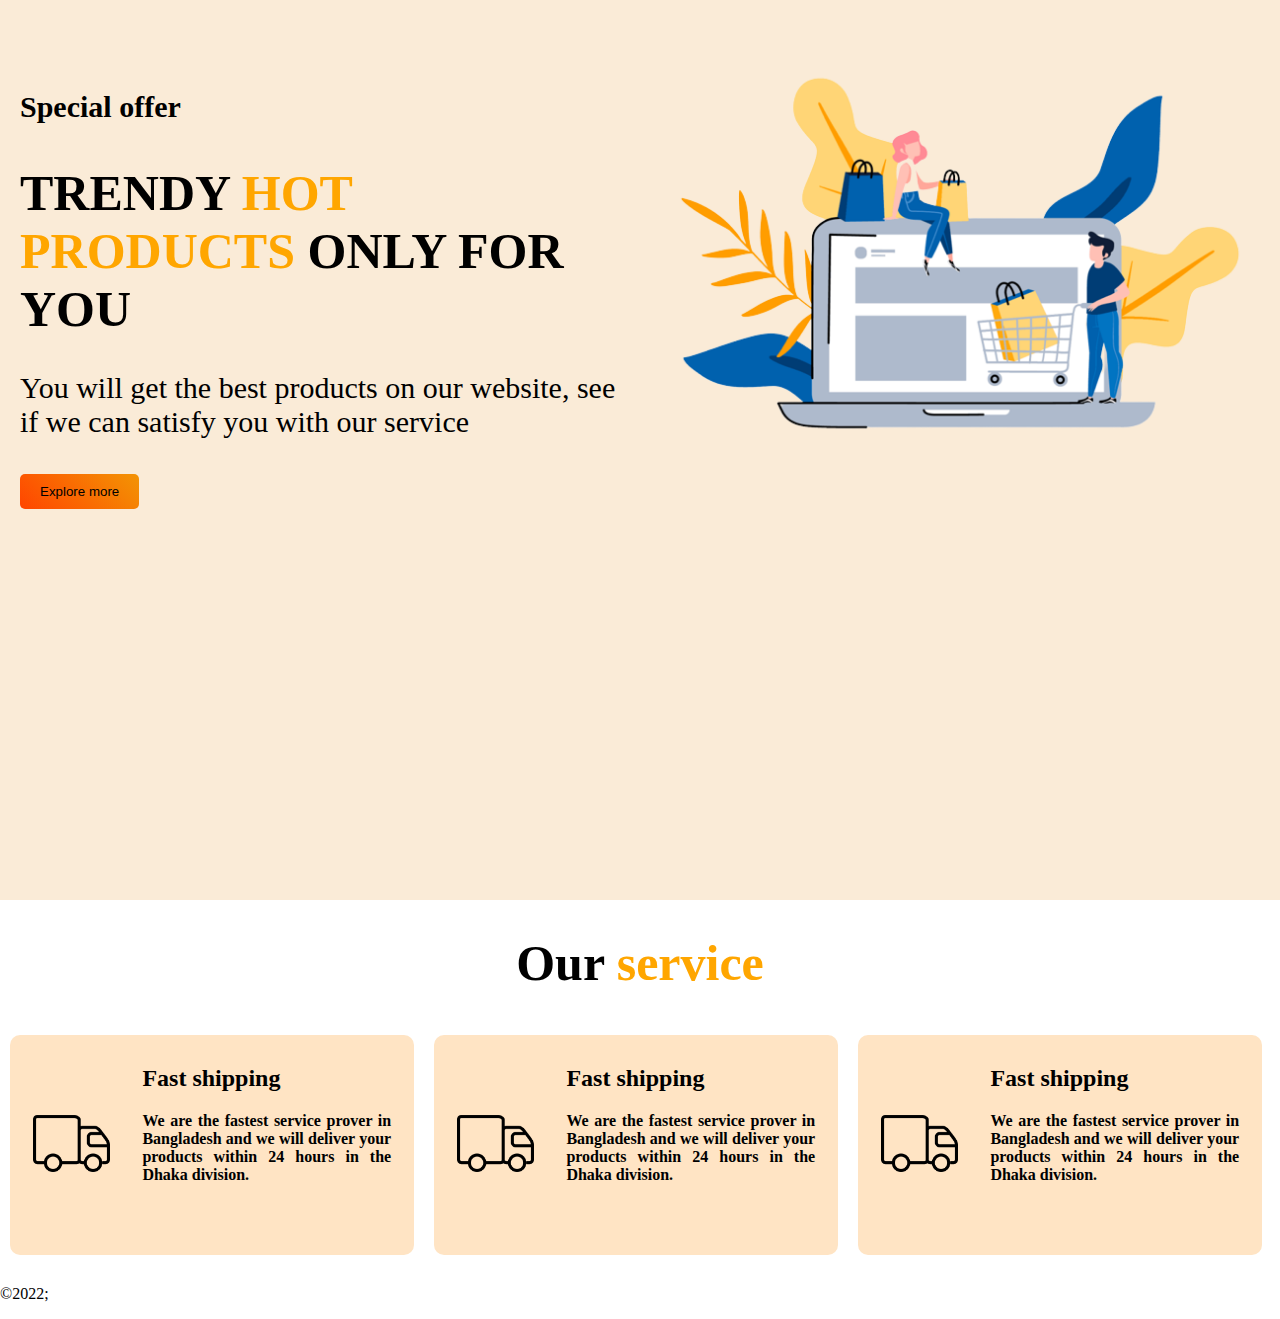
==== index.html @ 952bd71a "dd" ====
<!DOCTYPE html>
<html lang="en">

<head>
    <meta charset="UTF-8">
    <meta http-equiv="X-UA-Compatible" content="IE=edge">
    <meta name="viewport" content="width=device-width, initial-scale=1.0">
    <title>Tech War</title>
    <link rel="stylesheet" href="css/home.css">
    <link rel="shortcut icon" href="tech-lab-resources-master/images/favicon.png" type="image/x-icon">
</head>

<body>
    <!--  start of peader -->
    <header id="header">
        <section class="header-section">
            <h4 class="header-title">Special offer</h4>
            <h1>TRENDY <span class="color-Yellow">HOT PRODUCTS</span> ONLY FOR YOU</h1>
            <p>You will get the best products on our website, see if we can satisfy you with our service</p>
            <button class="main-button">Explore more</button>
        </section>
        <section class="header-section">
            <img id="titile-img" src="/tech-lab-resources-master/images/banner-image.png" alt="" srcset="">
        </section>
    </header>
    <!-- end of header -->
    <!-- start of main  -->
    <main id="main">
        <section class="service-section">
            <h1 class="align-center">Our <span class="color-Yellow">service</span>
            </h1>

            <!-- it is the div of our service box-->
            <div id="service-box-contener">
                <div class="service-box">
                    <div class="imgOfService"><img src="/tech-lab-resources-master/images/icons/delivery.png" alt="car"
                            srcset=""></div>
                    <div class="service-box2">
                        <h2>Fast shipping</h2>
                        <p>We are the fastest service prover in Bangladesh and we will deliver your products within 24
                            hours in the Dhaka division. </p>
                    </div>

                </div>


                <div class="service-box">
                    <div class="imgOfService"><img src="/tech-lab-resources-master/images/icons/delivery.png" alt="car"
                            srcset=""></div>
                    <div class="service-box2">
                        <h2>Fast shipping</h2>
                        <p>We are the fastest service prover in Bangladesh and we will deliver your products within 24
                            hours in the Dhaka division. </p>
                    </div>

                </div>

                <div class="service-box">
                    <div class="imgOfService"><img src="/tech-lab-resources-master/images/icons/delivery.png" alt="car"
                            srcset=""></div>
                    <div class="service-box2">
                        <h2>Fast shipping</h2>
                        <p>We are the fastest service prover in Bangladesh and we will deliver your products within 24
                            hours in the Dhaka division. </p>
                    </div>

                </div>
            </div>

            <!-- end of service-box -->
        </section>


    </main>
</body>
<footer>
    <h2></h2>
    <p>&copy;2022;</p>
</footer>

</html>
---- css/home.css ----
body {
    margin: 0;
}

h1 {
    font-size: 50px;
}

.align-center {
    text-align: center;
}

.color-Yellow {
    /* --color-Yellow: rgb(223, 179, 35) ; */
    color: rgb(255, 166, 0);
}

.main-button {
    padding: 10px 20px;
    background-image: linear-gradient(45deg, orangered, rgb(243, 148, 4));
    border: none;
    outline: none;
    border-radius: 5px;
}

.header-section {
    padding: 50px 20px;
    width: 50%;
}

.imgOfService {
    width: 20%;
    height: 100px;
    align-items: center;
}

.imgOfService img {
    width: 100%;
    margin: auto 0;
}

.service-box2 {
    width: 70%;
    height: 200px;
    text-align: justify;


}

.service-box2 h2 {
    padding-left: 20px;
    font-weight: 700;
}

.service-box2 p {
    padding-left: 20px;
    font-weight: 700;
}


.service-box {
    width: 30%;
    height: 200px;
    background-color: bisque;
    border-radius: 10px;
    padding: 10px;
    display: flex;
    align-items: center;
    /* i dont have much idea about this */
    justify-content: space-evenly;
    /* i dont have much idea about this */
    margin: 10px;
}

#header {
    width: 100%;
    height: 100vh;
    background-color: antiquewhite;
    display: flex;
    font-size: 30px;

}

#main {
    width: 100%;
    /* text-align: center;
    justify-content: space-evenly; */
}

#service-box-contener {
    width: 100%;
    display: flex;
    -webkit-user-select: none;
    user-select: none;
}

#titile-img {
    width: 100%;
    float: left;
}
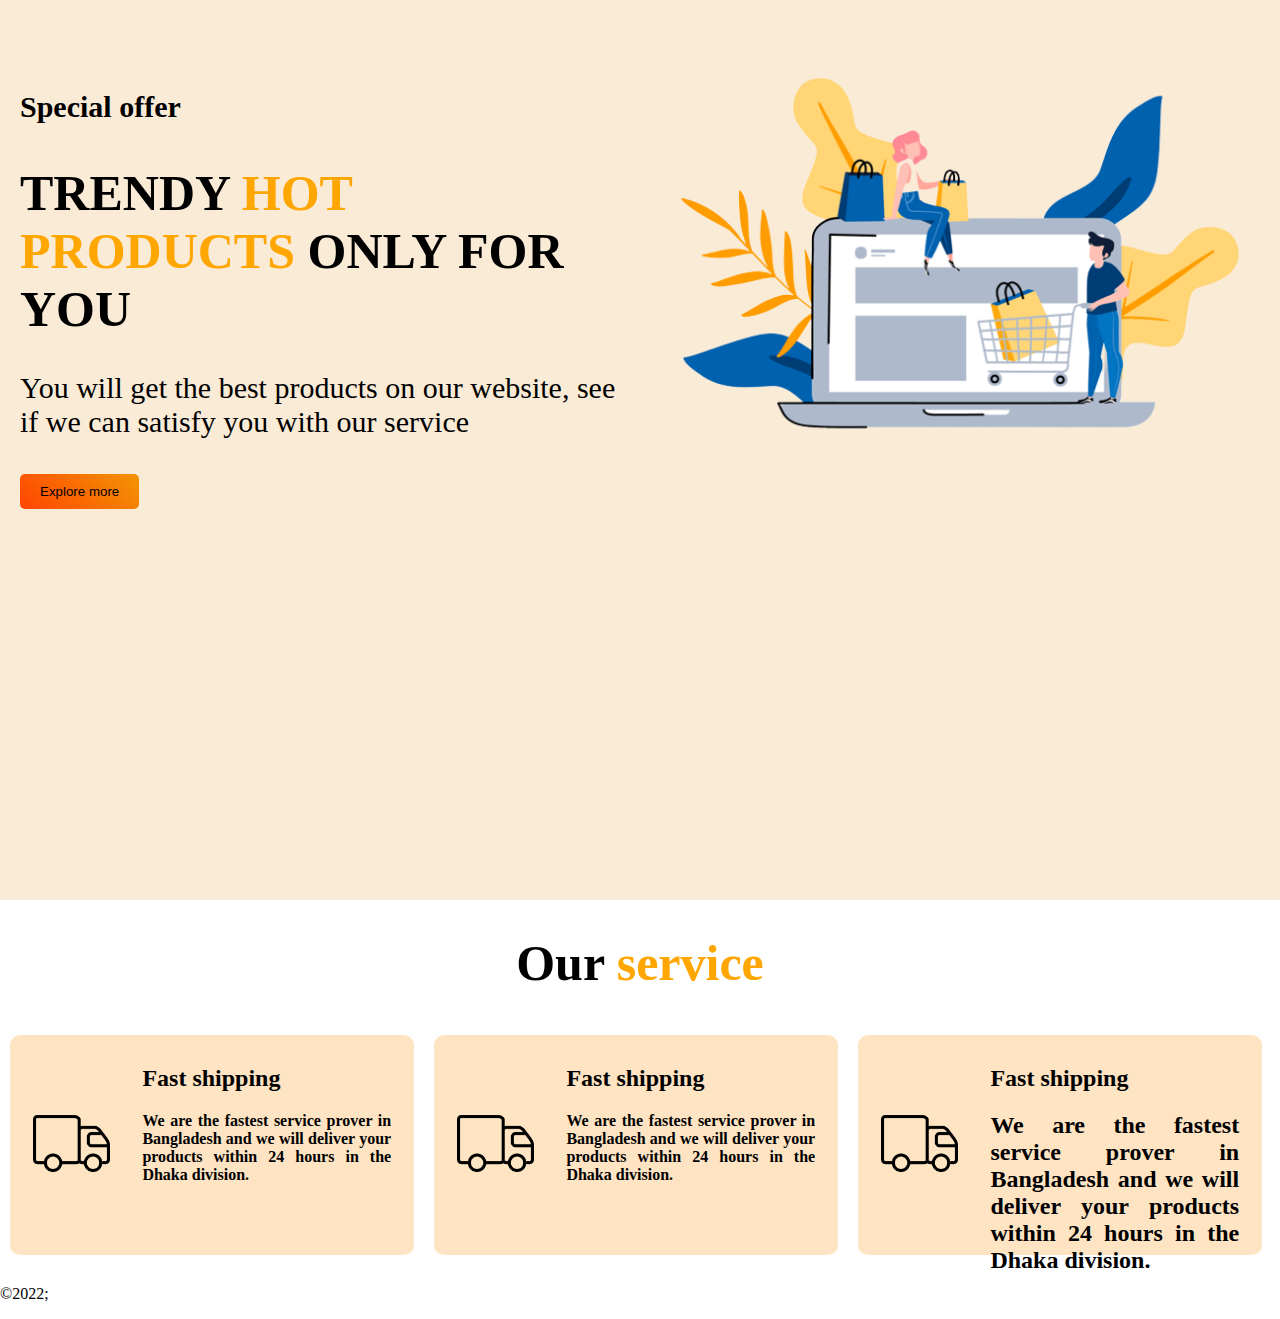
==== commit d3ac53ed: "dd" ====
--- a/index.html
+++ b/index.html
@@ -60,8 +60,8 @@
                             srcset=""></div>
                     <div class="service-box2">
                         <h2>Fast shipping</h2>
-                        <p>We are the fastest service prover in Bangladesh and we will deliver your products within 24
-                            hours in the Dhaka division. </p>
+                        <h2>We are the fastest service prover in Bangladesh and we will deliver your products within 24
+                            hours in the Dhaka division.</h2>
                     </div>
 
                 </div>
@@ -69,6 +69,7 @@
 
             <!-- end of service-box -->
         </section>
+
 
 
     </main>
